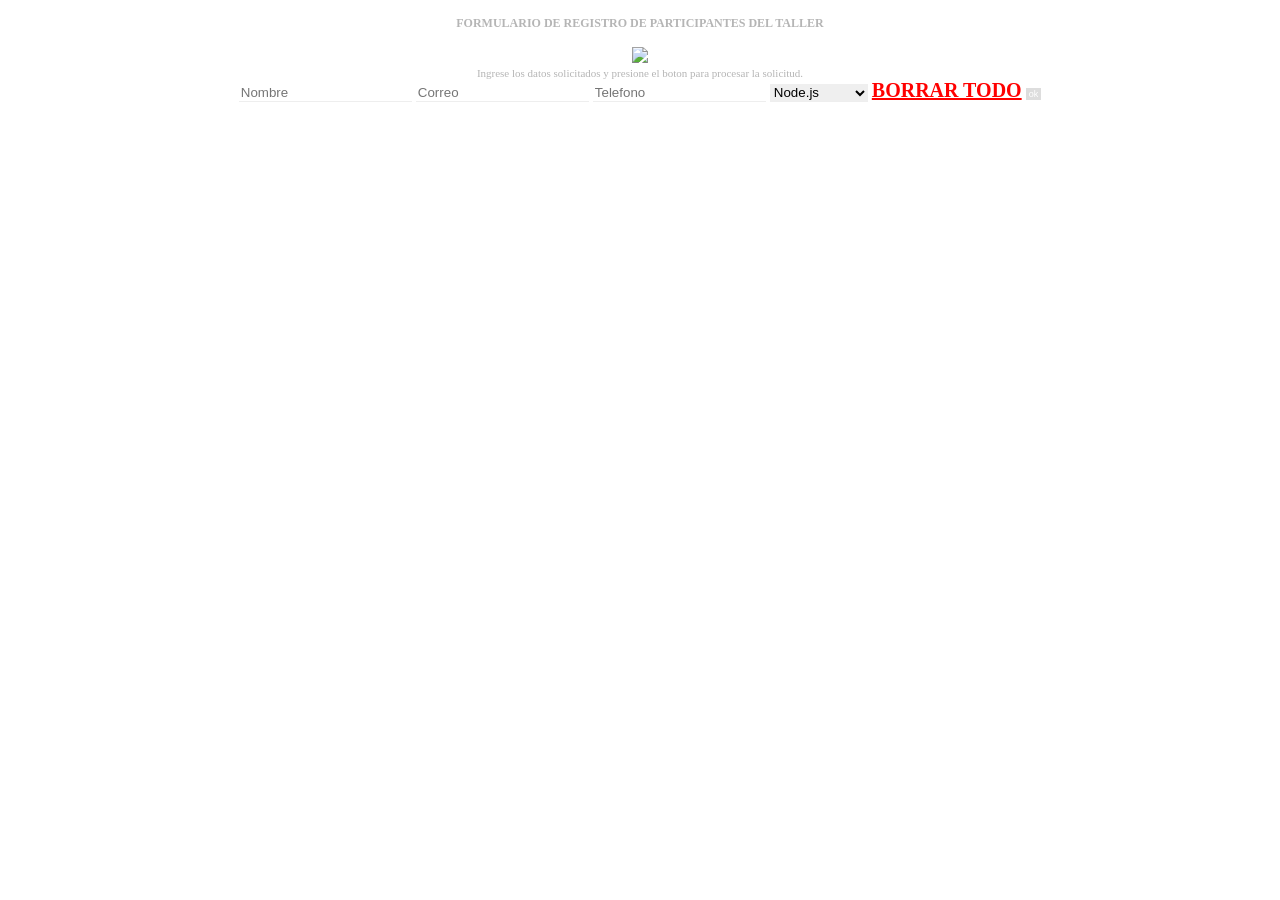
==== index.html @ 875d034b "Agrega version inicial del formulario de inscripcion" ====
<!doctype html>
<html lang="es">
  <head>
    <meta charset="UTF-8" />
    <title>pagina1</title>
    <link rel="stylesheet" href="estilos.css" />
  </head>
  <body>
    <h4>FORMULARIO DE REGISTRO DE PARTICIPANTES DEL TALLER</h4>
    <img src="img/banner.png" />
    <p>
      Ingrese los datos solicitados y presione el boton para procesar la
      solicitud.
    </p>
    <input id="nombre" placeholder="Nombre" />
    <input id="correo" placeholder="Correo" />
    <input id="telefono" placeholder="Telefono" />
    <select id="taller">
      <option>Node.js</option>
      <option>Figma</option>
      <option>Git</option>
      <option>Testing</option>
      <option>CSS</option>
      <option>APIs</option>
      <option>React</option>
      <option>GitHub</option>
      <option>HTML</option>
      <option>Accesibilidad</option>
      <option>JavaScript</option>
      <option>Markdown</option>
    </select>
    <a href="#" id="borrar">BORRAR TODO</a>
    <button id="enviar">ok</button>
    <script src="app.js"></script>
  </body>
</html>
---- estilos.css ----
body {
  font-family: "Times New Roman";
  text-align: center;
  color: #b5b5b5;
  margin: 0;
}
h4 {
  font-size: 12px;
}
p {
  font-size: 11px;
  margin: 0;
}
input,
select {
  border: none;
  border-bottom: 1px solid #eeeeee;
  margin: 0;
}
button {
  font-size: 9px;
  padding: 1px 3px;
  background: #ddd;
  color: #fff;
  border: none;
}
a {
  color: red;
  font-size: 20px;
  font-weight: bold;
}
*:focus {
  outline: none;
}
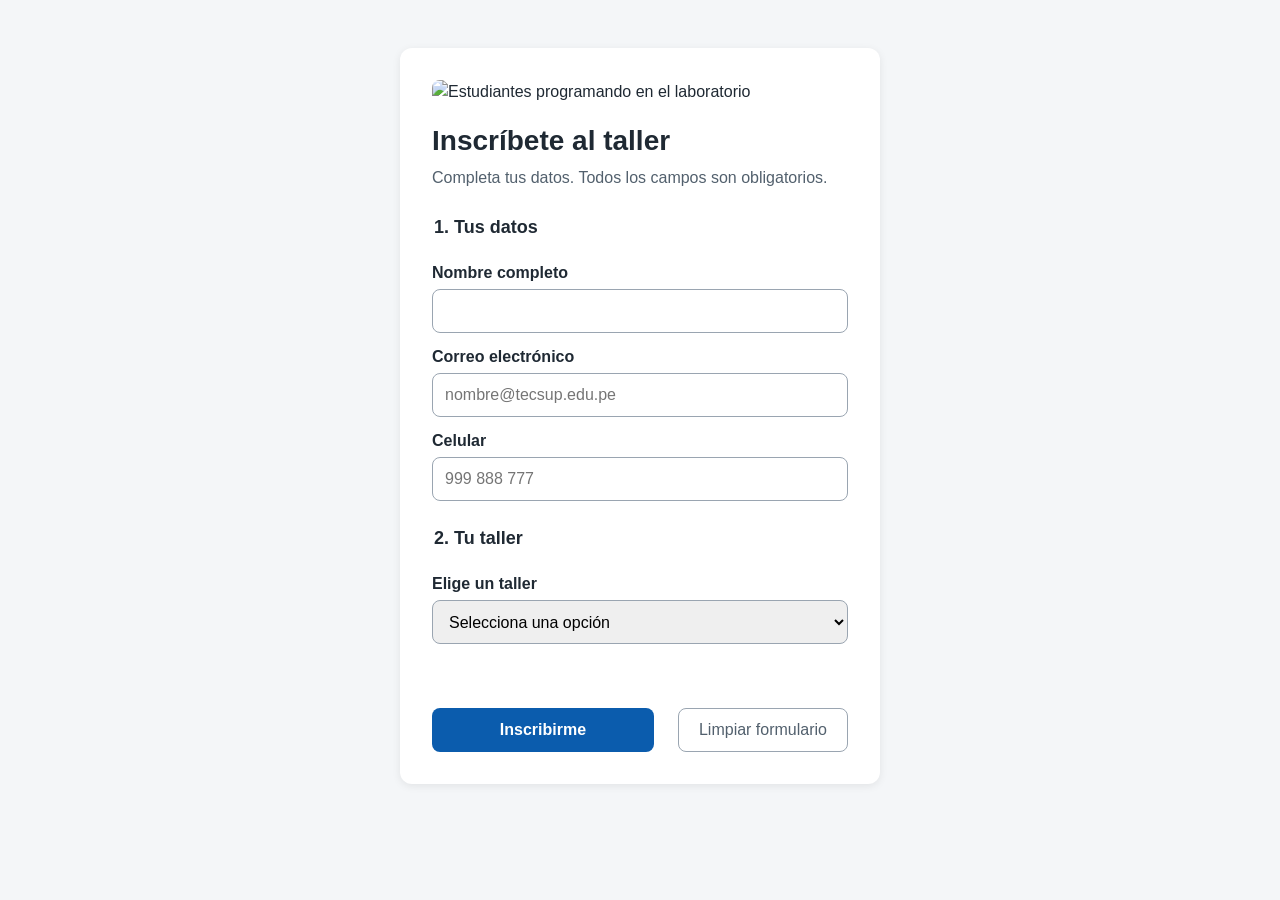
==== commit 6df0d95a: "Redisena el formulario aplicando principios de UX/UI" ====
--- a/index.html
+++ b/index.html
@@ -2,35 +2,76 @@
 <html lang="es">
   <head>
     <meta charset="UTF-8" />
-    <title>pagina1</title>
+    <meta name="viewport" content="width=device-width, initial-scale=1.0" />
+    <title>Inscripción al taller</title>
     <link rel="stylesheet" href="estilos.css" />
   </head>
   <body>
-    <h4>FORMULARIO DE REGISTRO DE PARTICIPANTES DEL TALLER</h4>
-    <img src="img/banner.png" />
-    <p>
-      Ingrese los datos solicitados y presione el boton para procesar la
-      solicitud.
-    </p>
-    <input id="nombre" placeholder="Nombre" />
-    <input id="correo" placeholder="Correo" />
-    <input id="telefono" placeholder="Telefono" />
-    <select id="taller">
-      <option>Node.js</option>
-      <option>Figma</option>
-      <option>Git</option>
-      <option>Testing</option>
-      <option>CSS</option>
-      <option>APIs</option>
-      <option>React</option>
-      <option>GitHub</option>
-      <option>HTML</option>
-      <option>Accesibilidad</option>
-      <option>JavaScript</option>
-      <option>Markdown</option>
-    </select>
-    <a href="#" id="borrar">BORRAR TODO</a>
-    <button id="enviar">ok</button>
-    <script src="app.js"></script>
+    <main class="tarjeta">
+      <img
+        src="img/banner.png"
+        alt="Estudiantes programando en el laboratorio"
+      />
+      <h1>Inscríbete al taller</h1>
+      <p class="ayuda">
+        Completa tus datos. Todos los campos son obligatorios.
+      </p>
+
+      <form id="formulario" novalidate>
+        <fieldset>
+          <legend>1. Tus datos</legend>
+          <label for="nombre">Nombre completo</label>
+          <input id="nombre" type="text" autocomplete="name" required />
+
+          <label for="correo">Correo electrónico</label>
+          <input
+            id="correo"
+            type="email"
+            autocomplete="email"
+            placeholder="nombre@tecsup.edu.pe"
+            required
+          />
+
+          <label for="telefono">Celular</label>
+          <input id="telefono" type="tel" placeholder="999 888 777" required />
+        </fieldset>
+
+        <fieldset>
+          <legend>2. Tu taller</legend>
+          <label for="taller">Elige un taller</label>
+          <select id="taller" required>
+            <option value="">Selecciona una opción</option>
+            <optgroup label="Control de versiones">
+              <option>Git</option>
+              <option>GitHub</option>
+              <option>Markdown</option>
+            </optgroup>
+            <optgroup label="Desarrollo web">
+              <option>HTML</option>
+              <option>CSS</option>
+              <option>JavaScript</option>
+              <option>React</option>
+              <option>Node.js</option>
+              <option>APIs</option>
+            </optgroup>
+            <optgroup label="Diseño y calidad">
+              <option>Figma</option>
+              <option>Accesibilidad</option>
+              <option>Testing</option>
+            </optgroup>
+          </select>
+        </fieldset>
+
+        <p id="mensaje" class="mensaje" role="status"></p>
+
+        <div class="acciones">
+          <button type="submit" class="boton-principal">Inscribirme</button>
+          <button type="reset" class="boton-secundario">
+            Limpiar formulario
+          </button>
+        </div>
+      </form>
+    </main>
+    <script src="/app.js"></script>
   </body>
 </html>
--- a/estilos.css
+++ b/estilos.css
@@ -1,34 +1,130 @@
+:root {
+  --color-primario: #0b5cad;
+  --color-texto: #1f2933;
+  --color-suave: #52606d;
+  --color-borde: #9aa5b1;
+  --color-fondo: #f4f6f8;
+  --color-error: #b42318;
+  --color-exito: #067647;
+  --espacio: 16px;
+}
+
+* {
+  box-sizing: border-box;
+}
+
 body {
-  font-family: "Times New Roman";
-  text-align: center;
-  color: #b5b5b5;
   margin: 0;
+  padding: var(--espacio);
+  font-family: Arial, Helvetica, sans-serif;
+  font-size: 16px;
+  line-height: 1.5;
+  color: var(--color-texto);
+  background: var(--color-fondo);
 }
-h4 {
-  font-size: 12px;
+
+.tarjeta {
+  max-width: 480px;
+  margin: 32px auto;
+  padding: 32px;
+  background: #ffffff;
+  border-radius: 12px;
+  box-shadow: 0 2px 8px rgba(0, 0, 0, 0.08);
 }
-p {
-  font-size: 11px;
-  margin: 0;
+
+.tarjeta img {
+  width: 100%;
+  border-radius: 8px;
 }
+
+h1 {
+  font-size: 28px;
+  margin: 16px 0 4px;
+}
+.ayuda {
+  color: var(--color-suave);
+  margin: 0 0 24px;
+}
+
+fieldset {
+  border: none;
+  padding: 0;
+  margin: 0 0 24px;
+}
+legend {
+  font-size: 18px;
+  font-weight: bold;
+  margin-bottom: 8px;
+}
+label {
+  display: block;
+  font-weight: bold;
+  margin: 12px 0 4px;
+}
+
 input,
 select {
+  width: 100%;
+  min-height: 44px;
+  padding: 8px 12px;
+  font-size: 16px;
+  border: 1px solid var(--color-borde);
+  border-radius: 8px;
+}
+
+.validado input:invalid,
+.validado select:invalid {
+  border: 2px solid var(--color-error);
+}
+
+.acciones {
+  display: flex;
+  gap: 24px;
+  flex-wrap: wrap;
+}
+
+button {
+  min-height: 44px;
+  padding: 10px 20px;
+  font-size: 16px;
+  border-radius: 8px;
+  cursor: pointer;
+}
+
+.boton-principal {
+  flex: 1;
+  background: var(--color-primario);
+  color: #ffffff;
   border: none;
-  border-bottom: 1px solid #eeeeee;
-  margin: 0;
-}
-button {
-  font-size: 9px;
-  padding: 1px 3px;
-  background: #ddd;
-  color: #fff;
-  border: none;
-}
-a {
-  color: red;
-  font-size: 20px;
   font-weight: bold;
 }
-*:focus {
-  outline: none;
+
+.boton-principal:disabled {
+  opacity: 0.6;
+  cursor: wait;
 }
+
+.boton-secundario {
+  background: transparent;
+  color: var(--color-suave);
+  border: 1px solid var(--color-borde);
+}
+
+:focus-visible {
+  outline: 3px solid #f59e0b;
+  outline-offset: 2px;
+}
+
+.mensaje {
+  min-height: 24px;
+  font-weight: bold;
+}
+.mensaje.error {
+  color: var(--color-error);
+}
+.mensaje.exito {
+  color: var(--color-exito);
+}
+.mensaje.info {
+  color: var(--color-primario);
+}
